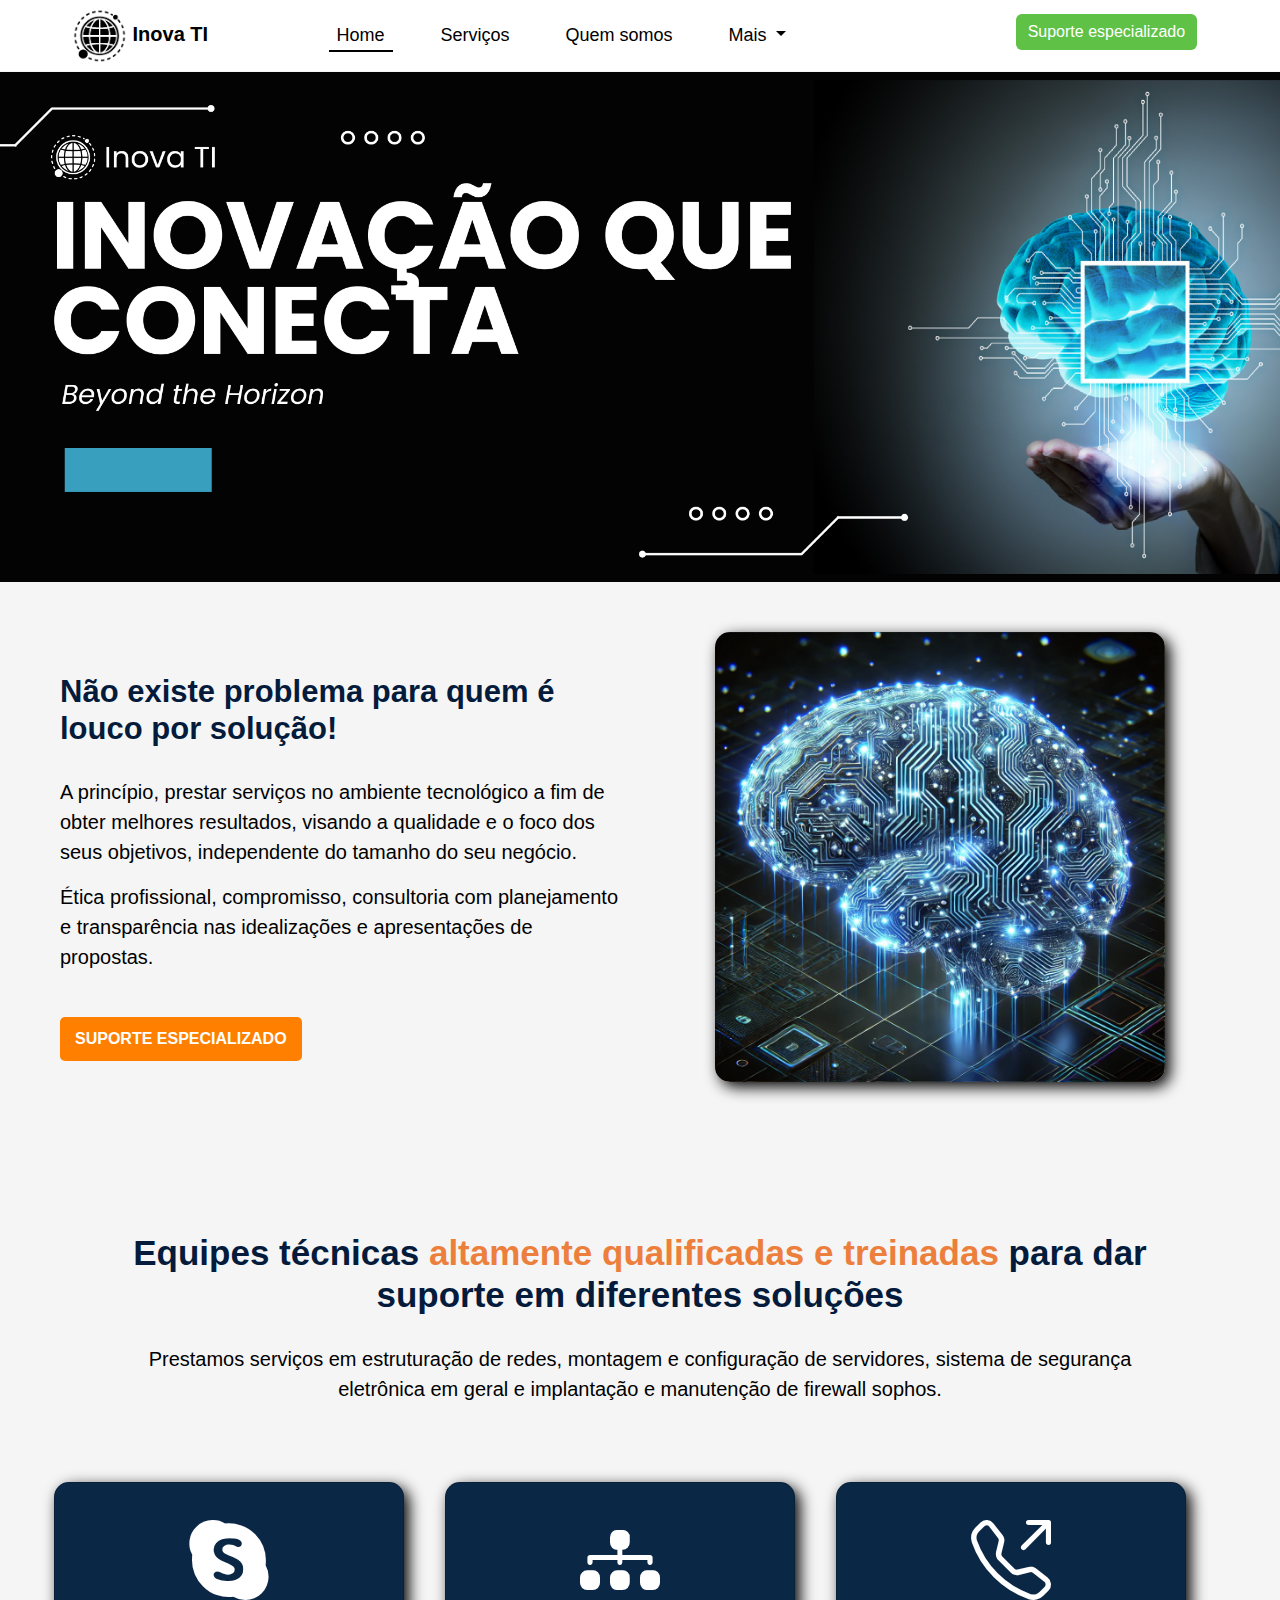
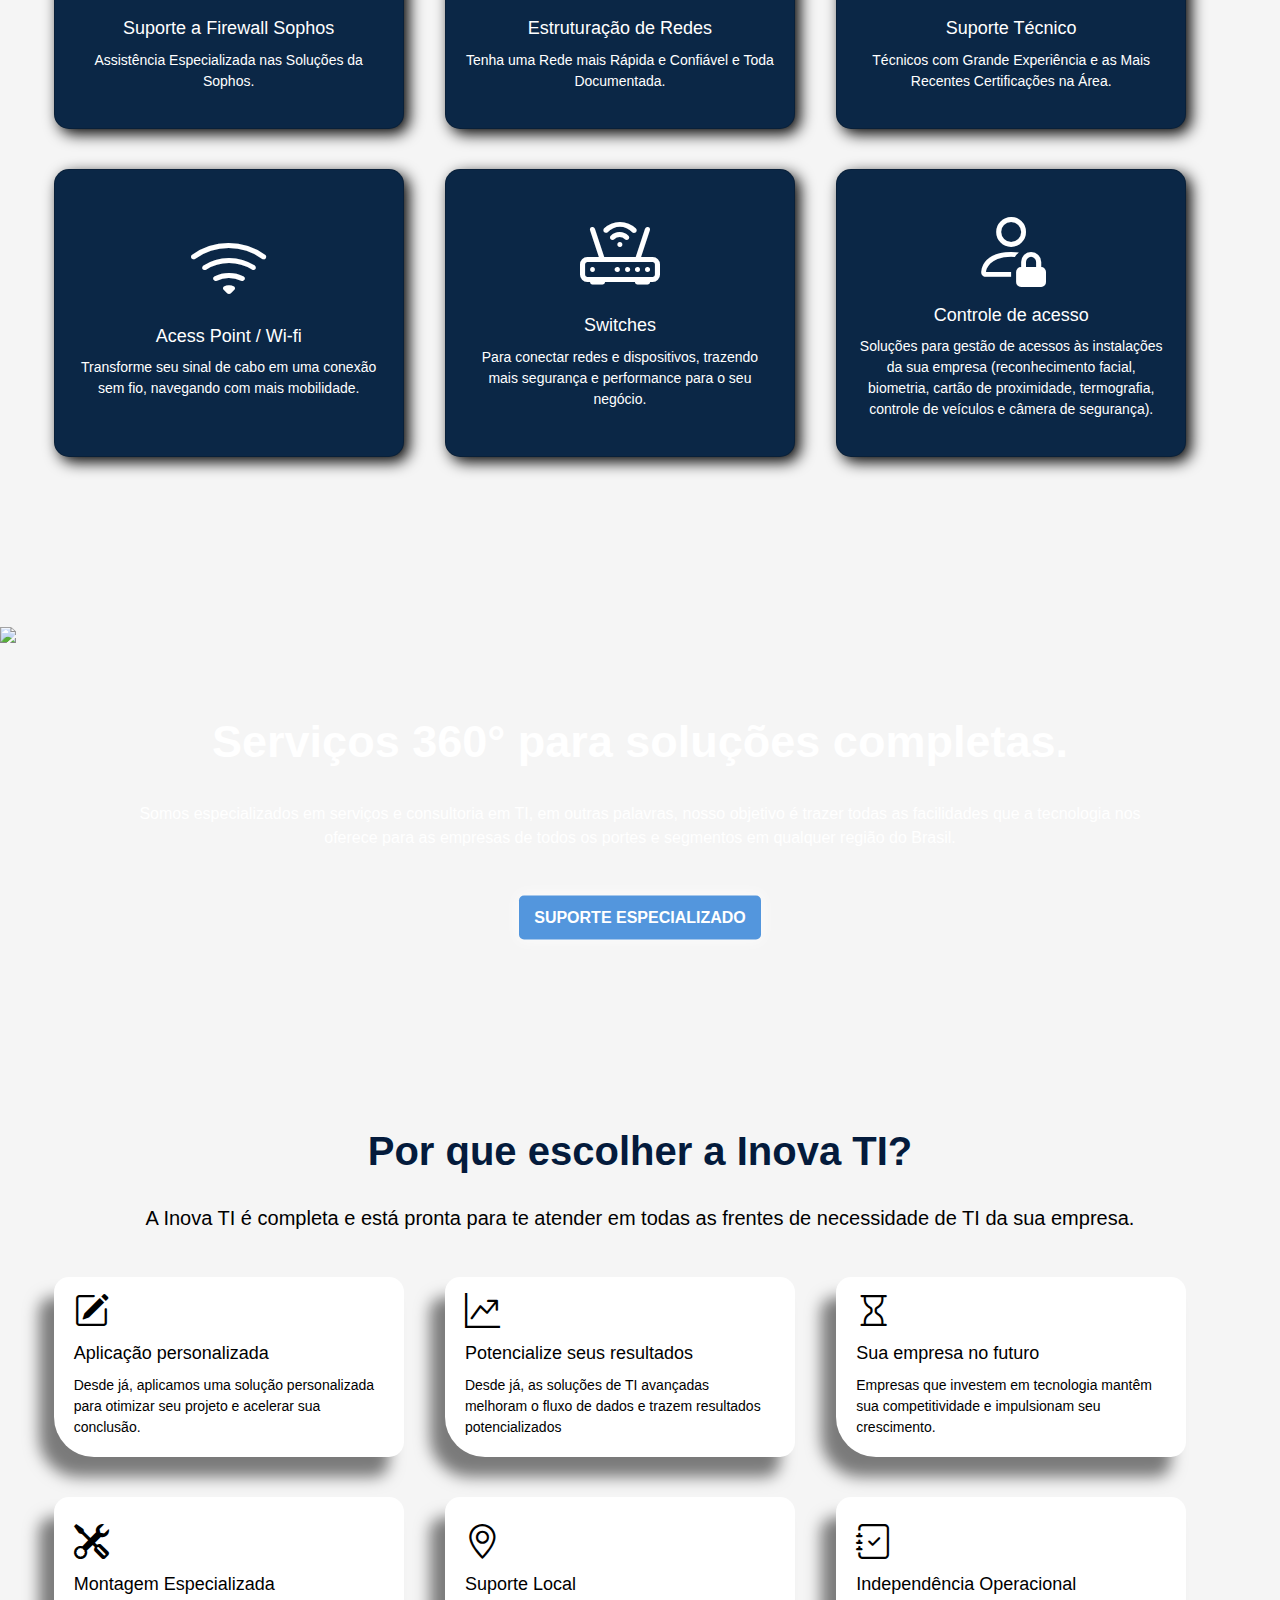
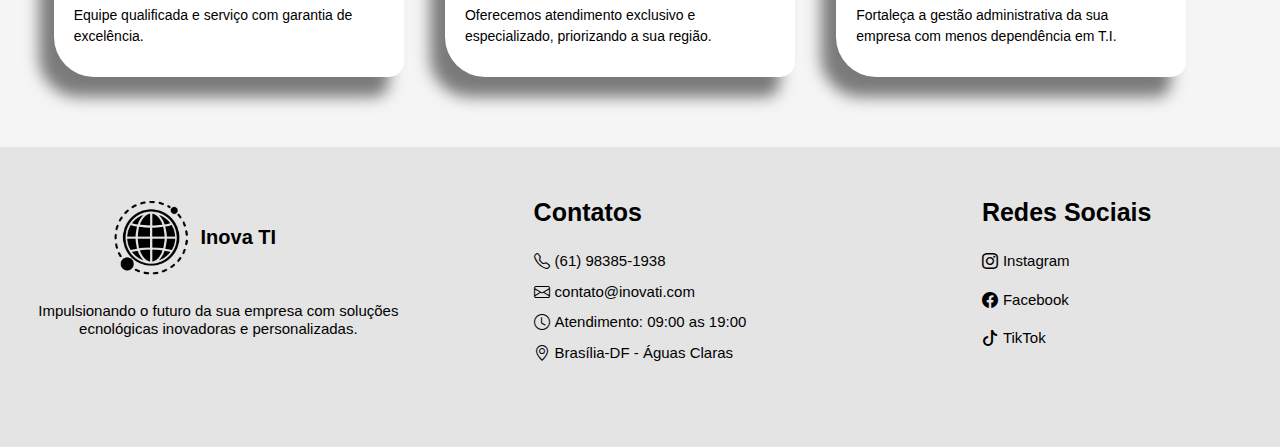
==== Inova TI/index.html @ 279c3ae7 "Add files via upload" ====
<!doctype html>
<html lang="pt-br">
  <head>
    <meta charset="utf-8">
    <meta name="viewport" content="width=device-width, initial-scale=1">
    <title>Inova TI</title>
    <link rel="stylesheet" href="https://cdn.jsdelivr.net/npm/bootstrap-icons/font/bootstrap-icons.css">
    <link href="https://cdn.jsdelivr.net/npm/bootstrap@5.3.3/dist/css/bootstrap.min.css" rel="stylesheet" integrity="sha384-QWTKZyjpPEjISv5WaRU9OFeRpok6YctnYmDr5pNlyT2bRjXh0JMhjY6hW+ALEwIH" crossorigin="anonymous">
    <link rel="stylesheet" href="./style.css" />
    <link rel="icon" type="image/x-icon" href="./img/logo.png" />
    <script src="https://cdnjs.cloudflare.com/ajax/libs/gsap/3.12.2/gsap.min.js"></script>
    <script src="gsap.js"></script>
</head>
  <body>

    <nav class="navbar navbar-expand-lg bg-body-tertiary">
        <div class="container-fluid">
          <a class="navbar-brand" href="./index.html">
            <img src="./img/logo.png" class="logo">
            <b>Inova TI</b>
          </a>
          <button class="navbar-toggler" type="button" data-bs-toggle="collapse" data-bs-target="#navbarSupportedContent" aria-controls="navbarSupportedContent" aria-expanded="false" aria-label="Toggle navigation">
            <span class="navbar-toggler-icon"></span>
          </button>
          <div class="collapse navbar-collapse" id="navbarSupportedContent">
            <ul class="navbar-nav me-auto mb-2 mb-lg-0">
              <li class="nav-item">
                <a class="nav-link active" aria-current="page" href="./index.html">Home</a>
              </li>
              <li class="nav-item">
                <a class="nav-link" href="#servicos">Serviços</a>
              </li>
              <li class="nav-item">
                <a class="nav-link" href="./about-us.html">Quem somos</a>
              </li>
              <li class="nav-item dropdown">
                <a class="nav-link dropdown-toggle" href="#" role="button" data-bs-toggle="dropdown" aria-expanded="false">
                  Mais
                </a>
                <ul class="dropdown-menu">
                  <li><a class="dropdown-item" href="#footer">Contatos</a></li>
                  <li><a class="dropdown-item" href="#footer">Redes Sociais</a></li>
                </ul>
              </li>
              <a href="#"> <button type="button" class="botao-cta btn btn-dark">Suporte especializado</button> </a>
            </ul>
          </div>
        </div>
    </nav>

      <div class="banner">
        <img class="img-banner" src="./img/banner.png">
        <img class="b-mobile" src="/img/b-mobile.png">
      </div>

      <section class="container w-100">
        <div class="texto">
            <h1><b>Não existe problema para quem é louco por solução!</b></h1>
            <p>
                A princípio, prestar serviços no ambiente tecnológico a fim de obter melhores resultados, 
                visando a qualidade e o foco dos seus objetivos, independente do tamanho do seu negócio.
            </p>
            <p>
                Ética profissional, compromisso, consultoria com planejamento e transparência 
                nas idealizações e apresentações de propostas.
            </p>
            <button class="botao">SUPORTE ESPECIALIZADO</button>
        </div>
        <div class="imagem">
            <img src="./img/img-4.webp" alt="Suporte Técnico">
        </div>
    </section>

    <div id="servicos" class="espaco"></div>

    <div class="produtos">
      <h3><b>Equipes técnicas <span>altamente qualificadas e 
        treinadas</span> para dar suporte em diferentes soluções</b></h3>
      <p>Prestamos serviços em estruturação de redes, montagem e configuração de servidores, sistema de segurança eletrônica em geral e implantação e manutenção de firewall sophos.</p>
    </div>
    
    <section class="cards-container-produtos">
      <div class="row">
          <div class="col-12 col-md-4">
              <div class="card">
                  <i class="bi bi-skype"></i>
                  <h2>Suporte a Firewall Sophos</h2>
                  <p>Assistência Especializada nas Soluções da Sophos.</p>
              </div>
          </div>
          <div class="col-12 col-md-4">
              <div class="card">
                  <i class="bi bi-diagram-3-fill"></i>
                  <h2>Estruturação de Redes</h2>
                  <p>Tenha uma Rede mais Rápida e Confiável e Toda Documentada.</p>
              </div>
          </div>
          <div class="col-12 col-md-4">
              <div class="card">
                  <i class="bi bi-telephone-outbound"></i>
                  <h2>Suporte Técnico</h2>
                  <p>Técnicos com Grande Experiência e as Mais Recentes Certificações na Área.</p>
              </div>
          </div>
          <div class="col-12 col-md-4">
              <div class="card">
                  <i class="bi bi-wifi"></i>
                  <h2>Acess Point / Wi-fi</h2>
                  <p>Transforme seu sinal de cabo em uma conexão sem fio, navegando com mais mobilidade.</p>
              </div>
          </div>
          <div class="col-12 col-md-4">
              <div class="card">
                  <i class="bi bi-router"></i>
                  <h2>Switches</h2>
                  <p>Para conectar redes e dispositivos, trazendo mais segurança e performance para o seu negócio.</p>
              </div>  
          </div>
          <div class="col-12 col-md-4">
              <div class="card">
                  <i class="bi bi-person-lock"></i>
                  <h2>Controle de acesso</h2>
                  <p>Soluções para gestão de acessos às instalações da sua empresa (reconhecimento facial, biometria, cartão de proximidade, termografia, controle de veículos e câmera de segurança).</p>
              </div>  
          </div>
      </div>
  </section>

  <div class="espaco"></div>

  <div class="servicos">
    <img src="/img/img-servicos.png" alt="Banner de tecnologia">
    <div class="conteudo">
        <h2><b>Serviços 360° para soluções completas.</b></h2>
        <p>Somos especializados em serviços e consultoria em TI, em outras palavras, nosso objetivo é trazer todas as facilidades que a tecnologia nos oferece para as empresas de todos os portes e segmentos em qualquer região do Brasil.</p>
        <button class="botao botao-servicos">SUPORTE ESPECIALIZADO</button>
      </div>
  </div>

  <div class="espaco"></div>

  <div class="escolher">
    <h3><b>Por que escolher a Inova TI?</b></h3>
    <p>A Inova TI é completa e está pronta para te atender em todas as frentes de necessidade de TI da sua empresa.</p>
  </div>
  <section class="cards-container">
    <div class="row">
        <div class="col-12 col-md-4">
            <div class="card-produtos">
                <i class="bi bi-pencil-square"></i>
                <h2>Aplicação personalizada</h2>
                <p>Desde já, aplicamos uma solução personalizada 
                  para otimizar seu projeto e acelerar sua conclusão.</p>
            </div>
        </div>
        <div class="col-12 col-md-4">
            <div class="card-produtos">
                <i class="bi bi-graph-up-arrow"></i>
                <h2>Potencialize seus resultados</h2>
                <p>Desde já, as soluções de TI avançadas 
                melhoram o fluxo de dados e trazem resultados potencializados</p>
            </div>
        </div>
        <div class="col-12 col-md-4">
            <div class="card-produtos">
                <i class="bi bi-hourglass"></i>
                <h2>Sua empresa no futuro</h2>
                <p>Empresas que investem em tecnologia mantêm sua 
                  competitividade e impulsionam seu crescimento.</p>
            </div>
        </div>
        <div class="col-12 col-md-4">
            <div class="card-produtos">
                <i class="bi bi-tools"></i>
                <h2>Montagem Especializada</h2>
                <p>Equipe qualificada e serviço com garantia de 
                excelência.</p>
            </div>
        </div>
        <div class="col-12 col-md-4">
            <div class="card-produtos">
                <i class="bi bi-geo-alt"></i>
                <h2>Suporte Local</h2>
                <p>Oferecemos atendimento exclusivo e 
                especializado, priorizando a sua região.</p>
            </div>  
        </div>
        <div class="col-12 col-md-4">
            <div class="card-produtos">
                <i class="bi bi-journal-check"></i>
                <h2>Independência Operacional</h2>
                <p>Fortaleça a gestão administrativa da sua 
                empresa com menos dependência em T.I.</p>
            </div>  
        </div>
    </div>
</section>

<section id="footer" class="footer">
    <div class="cont-footer">
        <div class="logo-f">
          <div class="espaco-logo">
            <img class="logo logo-footer" src="img/logo-removebg-preview.png">
            <p><b>Inova TI</b></p>
          </div>  
          <h3>Impulsionando o futuro da sua empresa com soluções
          ecnológicas inovadoras e personalizadas.</h3>   
        </div>
    </div>
    <div class="cont-footer">
      <div class="contato-f">
        <h1><b>Contatos</b></h1>
        <div class="contatos">
          <i class="bi bi-telephone"></i>
          <p>(61) 98385-1938</p>
        </div> 
        <div class="contatos">
          <i class="bi bi-envelope"></i>
          <p>contato@inovati.com</p>
        </div>
        <div class="contatos">
          <i class="bi bi-clock"></i>
          <p>Atendimento: 09:00 as 19:00</p>
        </div>
        <div class="contatos">
          <i class="bi bi-geo-alt"></i>
          <p>Brasília-DF - Águas Claras</p>
        </div> 
      </div>
  </div>
  <div class="cont-footer">
    <div class="redes-sociais">
      <h1><b>Redes Sociais</b></h1>
      <div class="redes">
        <i class="bi bi-instagram"></i>
        <p>Instagram</p>
      </div> 
      <div class="contatos">
        <i class="bi bi-facebook"></i>
        <p>Facebook</p>
      </div>
      <div class="contatos">
        <i class="bi bi-tiktok"></i>
        <p>TikTok</p>
      </div>
    </div>
    </div>
  </section>

    <script src="https://cdn.jsdelivr.net/npm/bootstrap@5.3.3/dist/js/bootstrap.bundle.min.js" integrity="sha384-YvpcrYf0tY3lHB60NNkmXc5s9fDVZLESaAA55NDzOxhy9GkcIdslK1eN7N6jIeHz" crossorigin="anonymous"></script>
  </body>
</html>
---- Inova TI/style.css ----
html, body {
    font-family: 'PoppinsRegular', 'Rubik', sans-serif;
    background-color: #F5F5F5;
    color: #F5F5F5;
    font-size: 16px;
    scroll-behavior: smooth;
    overflow-x: hidden
}


.espaco {
    height: 100px;
}

.navbar {
    display: flex;
    position: fixed;
    width: 100%;
    z-index: 9999;
}

.navbar-nav {
    display: flex;
    column-gap: 40px;
    padding-left: 10%;
    font-size: 18px;
}

.navbar-nav a {
    color: black;
}

.container-fluid {
    background-color:white;
}

.navbar-nav .nav-link.active, .navbar-nav .nav-link.show {
    color: black;
    /* caso for trocar a cor da pagina, remover essa sessao toda */
}

.nav-link.active {
    display: inline-block; /* Necessário para que o border funcione corretamente */
    border-bottom: 2px solid black; /* Define a linha */
    padding-bottom: 1px;
}

.bg-body-tertiary {
    --bs-bg-opacity: 1;
    background-color: white!important;
}

.navbar-brand{
    padding: 0;
    background-color:white;
}

.navbar-toggler {
    max-width: 48px;
}

.navbar-toggler-icon {
    width: 25px;
    padding: 0;
}


.logo {
    width: 55px;
    margin-left: 60px;
}

.btn-primary {
    background-color: #F5F5F5;
    border: none;
    top: 50px;
    width: 100%;
}

.botao-cta {
    margin-left: 100%;
    white-space: nowrap;
    background-color: #5FC146;
    border: none;
}

.botao:hover {
    background-color: #004080; /* Cor quando o mouse passa por cima */
}


.banner {
    width: 115%;
    height: 100%;
    padding-top: 72px;
}

.img-banner {
    height: 1150%; /* Define uma altura máxima */
    max-width: 100%;
}

.container {
    display: flex;
    align-items: center;
    justify-content: center;
    width: 88%;
    max-width: 1200px;
    margin: auto;
    padding: 50px 20px;
}

.b-mobile {
    display: none;
}

.texto {
    flex: 1;
    padding-right: 40px;
}

.texto h1 {
    color: #041B3C;
    font-size: 31px;
    font-weight: bold;
    gap: 20px;
    margin-top: 20px;
    margin-bottom: 30px;
}

.texto p {
    color: black;
    font-size: 20px;
    margin: 10px 0;
    margin-bottom: 15px;
}

.botao {
    background-color: #ff8000;
    color: white;
    padding: 10px 15px;
    border: none;
    border-radius: 5px;
    cursor: pointer;
    font-weight: bold;
    margin-top: 30px;
}

.imagem {
    flex: 1;
    display: flex;
    justify-content: center;
}

.imagem img {
    width: 100%;
    max-width: 450px;
    border-radius: 15px;
    box-shadow: 5px 5px 15px rgba(0, 0, 0, 3);
}

.produtos {
    display: block;
    width: 100%;
    height: 200px;
    color: black;
    text-align: center;
}

.produtos h3 {
    font-size: 35px;
    padding-bottom: 20px;
    color: #041B3C;
    padding-left: 10%;
    padding-right: 10%;
}

.produtos p {
    font-size: 20px;
    padding-bottom: 2px;
    padding-left: 10%;
    padding-right: 10%;
}

.produtos span {
    color: #ED7F3D;
}

/* Containers */

.cards-container {
    padding: 50px;
    width: 100%;
}

.row {
    display: flex;
    flex-wrap: wrap;
    gap: 20px 10px; /* Aumenta o espaço vertical e diminui o espaço lateral */
}

.col-12.col-md-4 {
    display: flex;
    justify-content: center;
    flex: 0 0 calc(33.33% - 20px); /* Subtrai o espaço lateral do gap */
    max-width: calc(33.33% - 20px); /* Subtrai o espaço lateral do gap */
    margin-bottom: 20px; /* Aumenta o espaço vertical entre as linhas de cards */
}

.card {
    display: flex;
    flex-direction: column;
    justify-content: center;
    align-items: center;
    background-color: #0b2746;
    color: white;
    width: 100%;
    max-width: 350px; /* Para não esticar demais */
    text-align: center;
    padding: 20px;
    border-radius: 15px;
    box-shadow: 5px 5px 15px rgba(0, 0, 0, 3);
    transition: transform 0.3s ease-in-out;
    box-sizing: border-box;
}

.card:hover {
    transform: scale(1.05);
}

.card i {
    font-size: 80px;
    height: 80px;
    display: block;
    margin-bottom: 35px;
}

.card h2 {
    font-size: 18px;
    margin-bottom: 10px;
}

.card p {
    font-size: 14px;
}

.servicos {
    position: relative;
    width: 100%;
}

.servicos img {
    width: 100%;
    height: 400px;
    display: block;
}

.conteudo {
    position: absolute;
    top: 50%;
    left: 50%;
    transform: translate(-50%, -50%);
    color: white;
    text-align: center;
    width: 80%;
}

.conteudo h2 {
    font-size: 45px;
    padding-bottom: 25px;
}

.botao-servicos {
    background-color: #5396dd;
    box-shadow: 0px 0px 15px 2px rgba(255, 255, 255, 0.7);
}

.escolher {
    display: block;
    width: 100%;
    height: 100px;
    color: black;
    text-align: center;
}

.escolher h3 {
    font-size: 40px;
    padding-bottom: 20px;
    color: #041B3C;
}

.escolher p {
    font-size: 20px;
    padding-bottom: 60px;
}

.cards-container-produtos{
    padding: 50px;
    width: 100%;
}

.row {
    display: flex;
    flex-wrap: wrap;
    gap: 20px 10px; /* Aumenta o espaço vertical e diminui o espaço lateral */
}

.col-12.col-md-4 {
    display: flex;
    justify-content: center;
    flex: 0 0 calc(33.33% - 20px); /* Subtrai o espaço lateral do gap */
    max-width: calc(33.33% - 20px); /* Subtrai o espaço lateral do gap */
    margin-bottom: 20px; /* Aumenta o espaço vertical entre as linhas de cards */
}

.card-produtos {
    display: flex;
    flex-direction: column;
    justify-content: center;
    align-items: left;
    background-color: white;
    color: black;
    width: 100%;
    max-width: 350px; /* Para não esticar demais */
    height: 180px;
    text-align: left;
    padding: 20px;
    border-radius: 15px;
    border-bottom-left-radius: 40px;
    box-shadow: -15px 20px 15px 0px rgba(0, 0, 0, 0.5);
    transition: transform 0.3s ease-in-out;
    box-sizing: border-box;
}

.card-produtos:hover {
    transform: scale(1.05);
}

.card-produtos i {
    font-size: 35px;
    height: 80px;
    display: block;
    padding-top: 5px;
    padding-bottom: 5px;
}

.card-produtos h2 {
    font-size: 18px;
    margin-bottom: 10px;
}

.card-produtos p {
    font-size: 14px;
}


/* Footer */


.footer {
    background-color: #e4e4e4;
    height: 300px;
    display: flex;
    align-items: center;
}

.cont-footer {
    display: flex;
    text-align: center;
    align-items: center;
    flex-direction: column;
    justify-content: flex-start;
    width: 33.5%;
    max-height: 200px;
    min-height: 200px;
    color: black;
}

.cont-footer h1 {
    font-size: 25px;
    padding-top: 0;
    padding-bottom: 15px;
    
}

.cont-footer p {
    font-size: 15px;
}


.espaco-logo {
    display: flex;
    align-items: center;
    justify-content: center;
    padding-right: 100px;
    padding-bottom: 10px;
}

.logo-f p {
    padding-top: 15px;
    padding-left: 10px;
    font-size: 20px;
    color: black;
}

.logo-f h3 {
    padding-top: 15px;
    padding-left: 10px;
    font-size: 15px;
    color: black;
}

.logo-footer {
    width: 80px;
}

.contato-f {
    text-align: left;
    align-items: left;
    justify-content: left;  
}

.contato-f p {
    margin-bottom: 8px;
}

.contatos {
    display: flex;
    gap: 5px;
}

.redes {
    display: flex;
    gap: 5px;
}

.redes-sociais {
    text-align: left;
    align-items: left;
    justify-content: left;  
}

/* Quem somos */



.quem-somos h2 {
    padding-top: 120px;
}

.produtos-quem-somos {
    padding-top: 20px;
    padding-bottom: 15px;
    min-height: 300px;
    position: relative;
    margin-bottom: 50px;
    overflow: hidden;
}

/* Responsivo */
@media (max-width: 768px) {

    .col-12.col-md-4 {
        flex: 0 0 100%;
        max-width: 100%;
    }
    .card {
        width: 100%; /* Faz o card ocupar toda a largura da coluna */
        height: 300px; /* Tamanho fixo para o card */
        border-radius: 10px;
        max-width: 350px; /* Limita a largura máxima do card */
        margin: 0 auto; 
      }

    .container {
        padding-top: 20px;
        flex-direction: column;
        text-align: center;
    }

    .texto {
        padding-right: 0;
        padding-bottom: 20px;
    }
    
    .cards-container {
        flex-direction: column;
        align-items: center;
        
    }
    .logo {
        width: 55px;
        margin-left: 0px;
    }
    .botao-cta {
        margin-left: 0;
    }
    .navbar-nav {
        font-size: 15px;
    }
    .botao-cta a{
        transform: scale(0.8);
        padding-left: 0px;
    }
    .espaco {
        display: none;
    }
    .botao {
        margin-bottom: 30px;
    }

    .conteudo h2 {
        font-size: 31px;
        padding-top: 70px;
    }
    .conteudo p {
        padding-top: 20px;
        padding-bottom: 40px;
    }

    .produtos {
        padding-bottom: 350px;
        height: auto;
    }

    .produtos h3 {
        font-size: 30px;
    }

    .escolher {
        padding-bottom: 300px;
    }
    .escolher h3 {
        padding-top: 100px;
        font-size: 34px;
    }
    .footer {
        display: flex;         /* Ativa o Flexbox */
        flex-direction: column;
        height: auto;
        align-items: center;
        justify-content: center;
    }
    .cont-footer {
        display: flex;         /* Ativa o Flexbox */
        flex-direction: column;
        margin-bottom: 0px;
    }
    .espaco-logo {
        display: flex;
        width: 412px;
        padding-right: 30px;
        padding-top: 50px;
    }
    .logo-f h3 {
        padding-top: 0;
    }
    .contato-f {
        width: 250px;
        padding-left: 30px;
    }
    .contato-f h1 {
        padding-left: 20px;
    }
    .redes-sociais {
        width: 200px;
    }
    .espaco-quem-somos {
        padding-top: 20px;
    }
    .produtos {
        padding-bottom: 0;
    }
    .produtos-quem-somos {
        height: auto;
        margin-bottom: 0;
    }
}


@media (max-width: 500px) {
    .img-banner {
        display: none;
    }

    .banner {
        display: flex;
        justify-content: center;
        align-items: center;
        width: 100%;
    }

    .b-mobile {
    display: block;
    margin: 0 auto;
    width: 100%;
    height: 350px;
    }
}
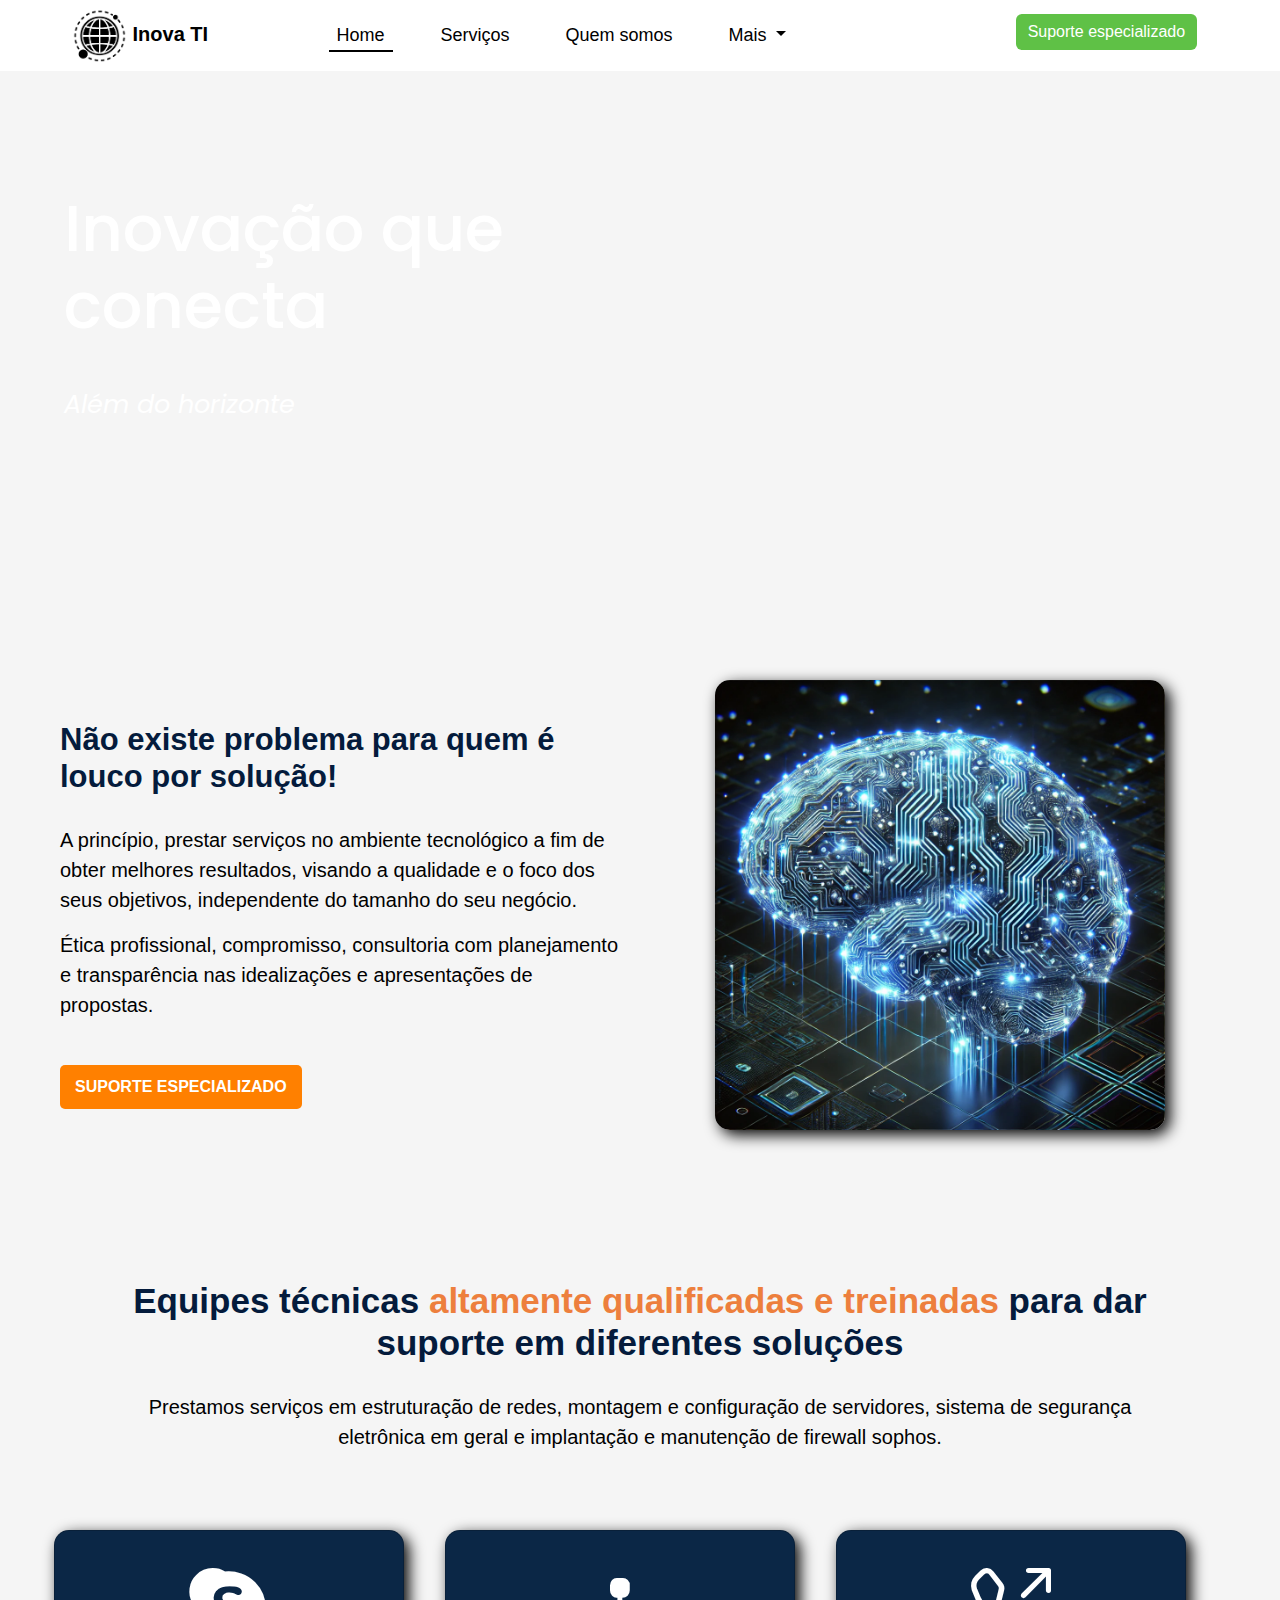
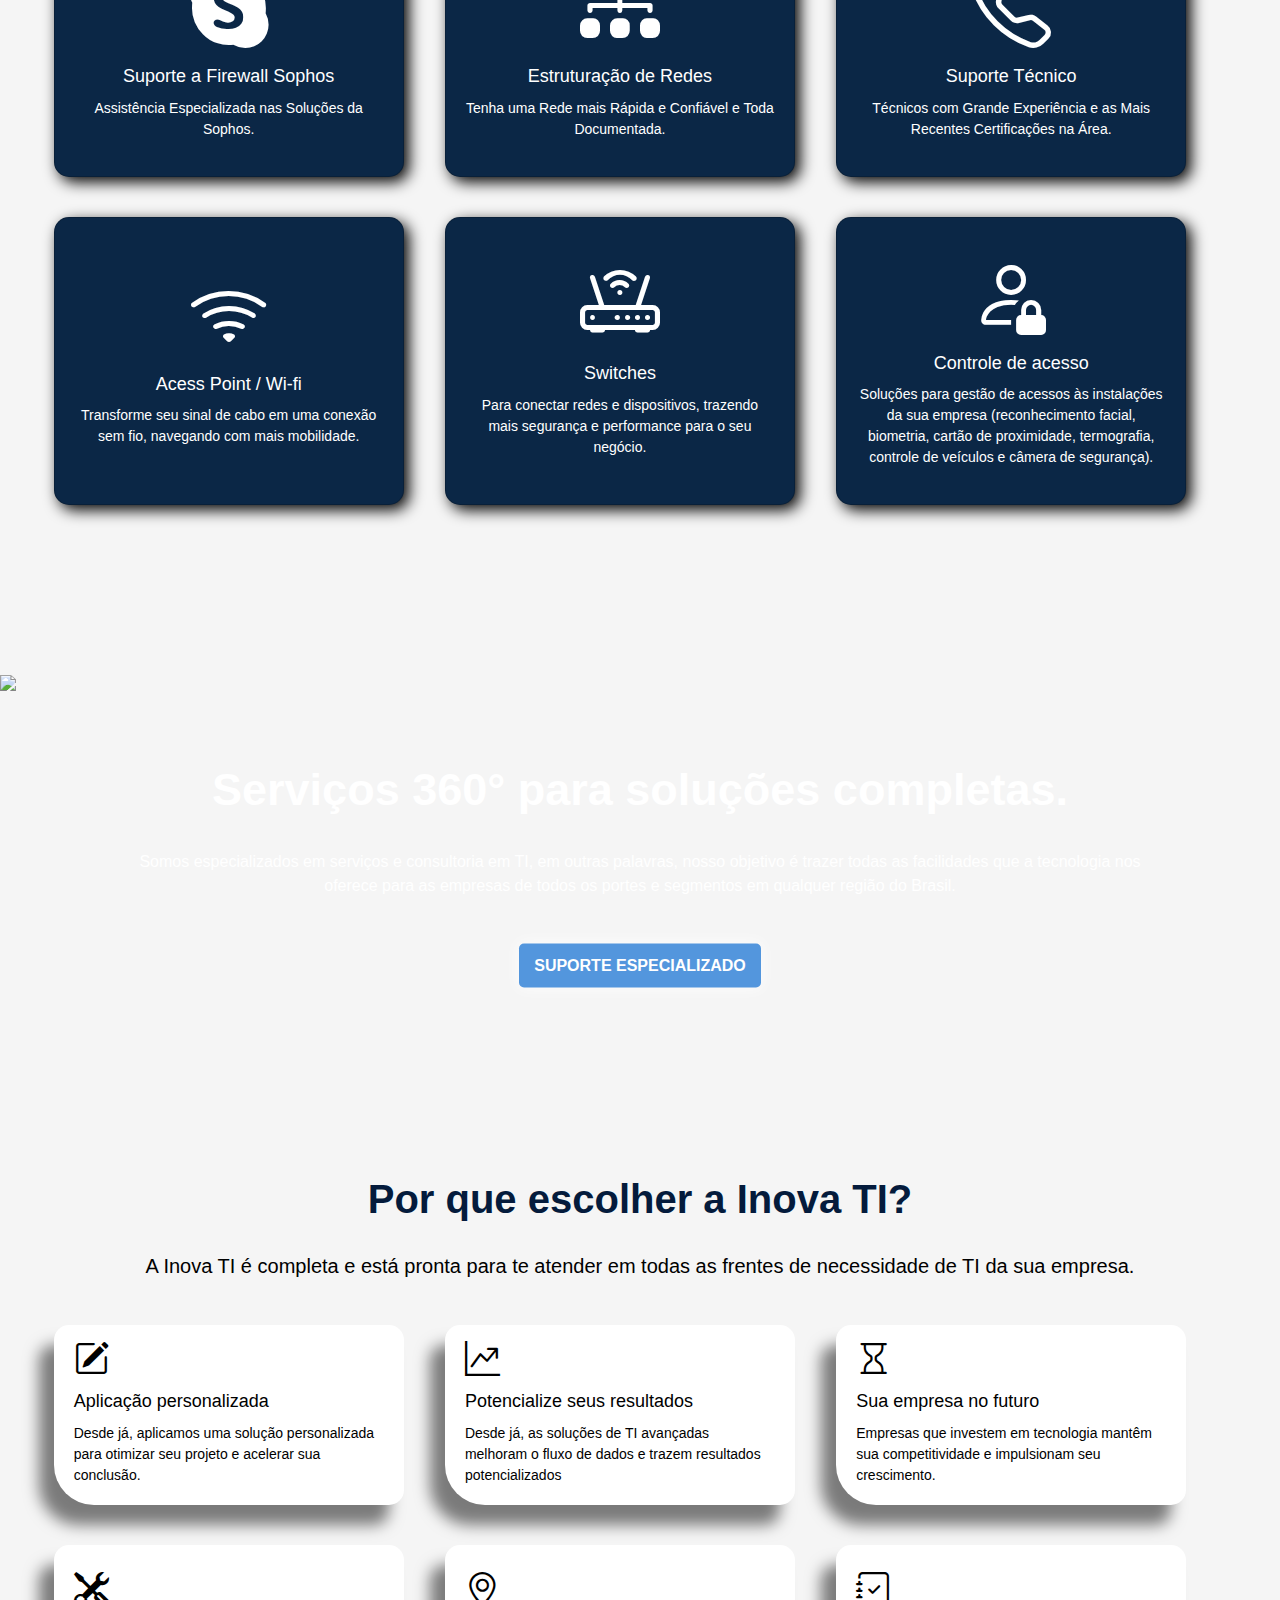
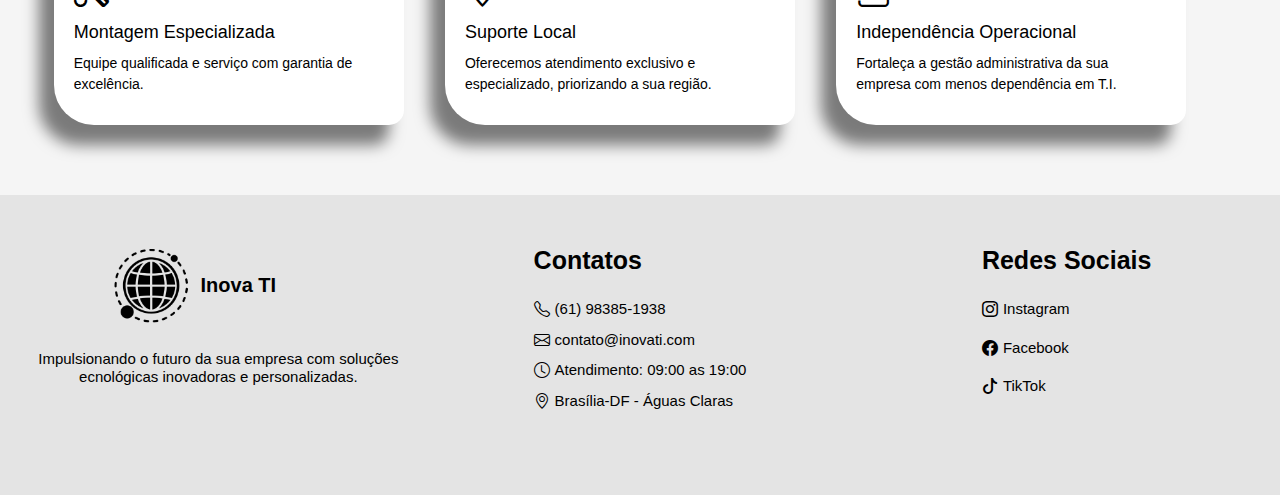
==== commit 084d611b: "Add files via upload" ====
--- a/Inova TI/index.html
+++ b/Inova TI/index.html
@@ -48,10 +48,12 @@
         </div>
     </nav>
 
-      <div class="banner">
-        <img class="img-banner" src="./img/banner.png">
-        <img class="b-mobile" src="/img/b-mobile.png">
-      </div>
+    <div class="banner">
+      <div class="texto-b">
+          <h1>Inovação que <br>conecta</br></h1>
+          <p><i>Além do horizonte</i></p>
+      </div>
+    </div>
 
       <section class="container w-100">
         <div class="texto">
--- a/Inova TI/style.css
+++ b/Inova TI/style.css
@@ -1,3 +1,7 @@
+
+@import url('https://fonts.googleapis.com/css2?family=Poppins:wght@300;400;500;600;700&display=swap');
+
+
 html, body {
     font-family: 'PoppinsRegular', 'Rubik', sans-serif;
     background-color: #F5F5F5;
@@ -90,14 +94,32 @@
 
 
 .banner {
-    width: 115%;
-    height: 100%;
-    padding-top: 72px;
-}
-
-.img-banner {
-    height: 1150%; /* Define uma altura máxima */
-    max-width: 100%;
+    width: 100%;
+    height: 70vh;
+    background-image: url('img/banner2.png');
+    background-size: cover;
+    background-position: center;
+    background-repeat: no-repeat;
+    display: flex;
+    align-items: center;
+    padding-left: 5%;
+}
+
+.texto-b {
+    text-align: left;
+    color: white;
+    font-family: 'Poppins', sans-serif;
+    max-width: 40%;
+}
+
+.texto-b h1 {
+    font-size: 5vw; /* Ajusta o tamanho do título conforme a largura da tela */
+    line-height: 1.2;
+}
+
+.texto-b p {
+    font-size: 2vw;
+    margin-top: 40px;
 }
 
 .container {
@@ -108,10 +130,6 @@
     max-width: 1200px;
     margin: auto;
     padding: 50px 20px;
-}
-
-.b-mobile {
-    display: none;
 }
 
 .texto {
@@ -578,22 +596,29 @@
 }
 
 
-@media (max-width: 500px) {
-    .img-banner {
-        display: none;
-    }
-
+@media (max-width: 768px) {
     .banner {
-        display: flex;
-        justify-content: center;
-        align-items: center;
-        width: 100%;
-    }
-
-    .b-mobile {
-    display: block;
-    margin: 0 auto;
-    width: 100%;
-    height: 350px;
+        display: flex; /* Usa flexbox para controlar o alinhamento dos itens */
+        flex-direction: column; /* Organiza os itens verticalmente */
+        justify-content: flex-start; /* Alinha ao topo */
+        align-items: flex-start;
+        padding-top: 120px;
+        background-image: url(./img/b-mobile2.png);
+        background-size: cover;
+        background-position: center;
+        }
+
+    .texto-b {
+        max-width: 80%;
+        text-align: left;
+        margin-top: 0;
+    }
+
+    .texto-b h1 {
+        font-size: 35px;
+    }
+
+    .texto-b p {
+        font-size: 15px;
     }
 }